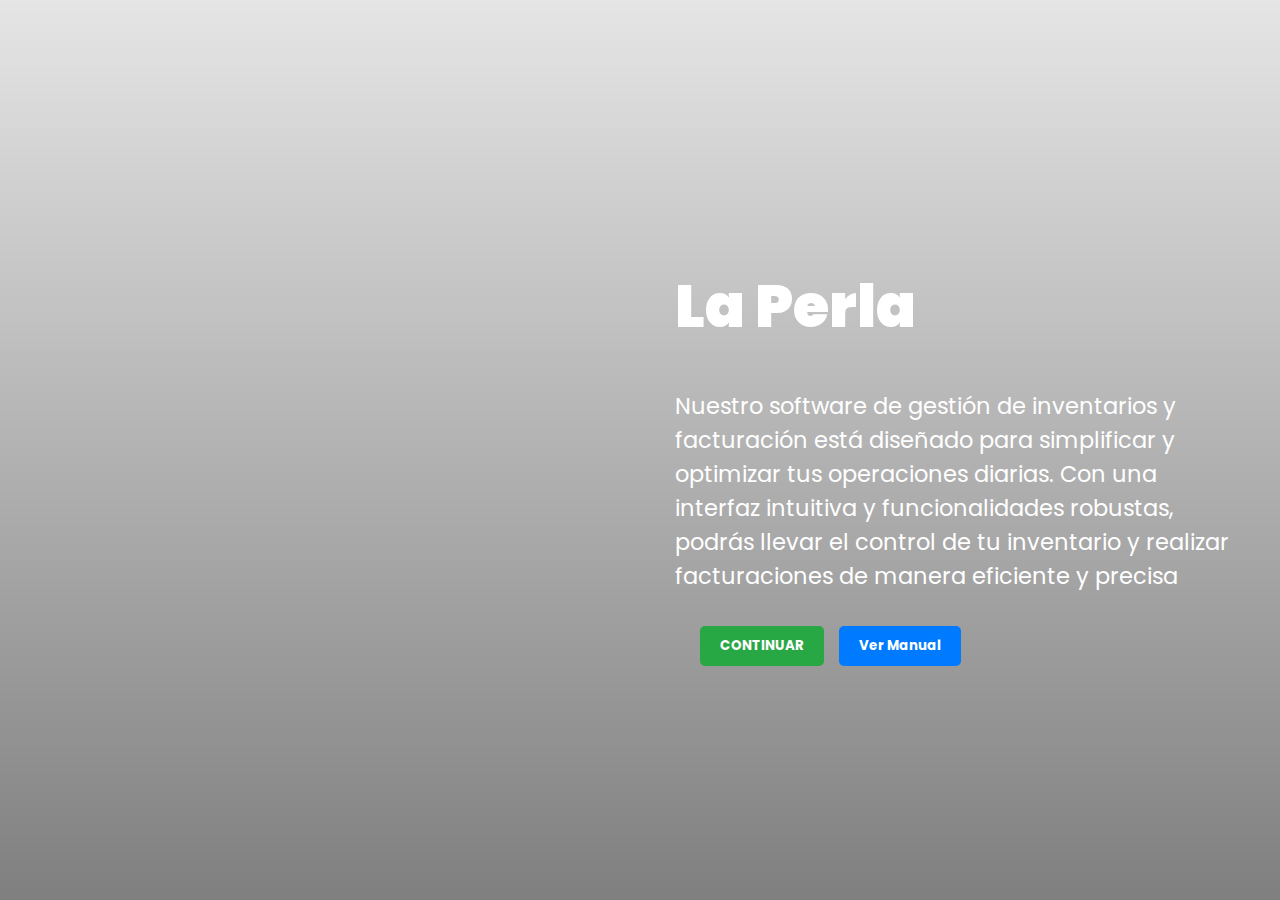
==== index.html @ 1836ad44 "pagina web La Perla" ====
<!DOCTYPE html>
<html lang="en">
  <head>
    <meta charset="UTF-8" />
    <link rel="stylesheet" href="resources/css/index.css" />
    <link rel="stylesheet" href="resources/css/poppis.css">
    <meta name="viewport" content="width=device-width, initial-scale=1.0" />
    <link rel="preconnect" href="https://fonts.googleapis.com" />
    <link rel="preconnect" href="https://fonts.gstatic.com" crossorigin />
    <link
      href="https://fonts.googleapis.com/css2?family=Poppins:ital,wght@0,100;0,200;0,300;0,400;0,500;0,600;0,700;0,800;0,900;1,100;1,200;1,300;1,400;1,500;1,600;1,700;1,800;1,900&display=swap"
      rel="stylesheet"
    />
    <title>La Perla</title>
  </head>
  <body>
    <div class="contenedor">
        <div class="fondo_negro"></div>
      <div class="contenido_principal">
        <div class="carta">
          <div class="carta_titulo">
            <h1 class="poppins-black">La Perla</h1>
          </div>
          <div class="carta_cuerpo">
            <p class="poppins-regular">
              Nuestro software de gestión de inventarios y facturación está
              diseñado para simplificar y optimizar tus operaciones diarias. Con
              una interfaz intuitiva y funcionalidades robustas, podrás llevar
              el control de tu inventario y realizar facturaciones de manera
              eficiente y precisa
            </p>
          </div>
          <div class="carta_pie">
            <input type="button" value="CONTINUAR" class="poppins-bold continuar-btn" id="continuar-btn" />
            <input type="button" value="Ver Manual" class="poppins-bold manual-btn" />
        </div>
        </div>
      </div>
    </div>
    <script src="resources/js/index.js"></script>
  </body>
</html>
---- resources/css/index.css ----
body{
    margin: 0;
    padding: 0;
}

.contenedor{
    position: relative;
    width: 100%;
    height: 100vh;
    background-image: url('../img/fondo1.jpg');
    background-size: cover;
    background-position: bottom;
    background-repeat: no-repeat;
    display: flex;
    justify-content:flex-end;

}

/* agregar fondo negro */
.fondo_negro{
    position: absolute;
    width: 100%;
    height: 100%;
    background: linear-gradient(to top, rgba(0, 0, 0, 0.5), rgba(0, 0, 0, 0.1));
    z-index: 1;
}

.contenido_principal{
    position: relative;
    width: 50%;
    height: 100%;
    display: flex;
    align-items: center;
    z-index: 2;
    /* background-color: black; */
}
.txt{
    color: gray;
}

.carta{
    width: 100%;
    padding: 35px;
    color: white;
}

.carta_titulo h1{
    font-size: 6.5vh;
}

.carta_cuerpo p{
    font-size: 2.5vh;
}

/* para botones */
.carta_pie {
    display: flex;
    /* justify-content: space-between; */
    padding: 10px;
    /* background-color: #f8f9fa; Light background for contrast */
    border-radius: 8px;
}

/* Common Button Styles */
.carta_pie input[type="button"] {
    font-family: 'Poppins', sans-serif;
    font-weight: bold;
    padding: 10px 20px;
    border: none;
    border-radius: 5px;
    cursor: pointer;
    transition: background-color 0.3s, color 0.3s, box-shadow 0.3s;
    margin-left: 15px;
}

/* Continue Button Specific Styles */
.continuar-btn {
    background-color: #28a745; /* Green */
    color: white;
}

.continuar-btn:hover {
    background-color: #218838;
    box-shadow: 0 4px 8px rgba(0, 0, 0, 0.1);
}

/* Manual Button Specific Styles */
.manual-btn {
    background-color: #007bff; /* Blue */
    color: white;
}

.manual-btn:hover {
    background-color: #0069d9;
    box-shadow: 0 4px 8px rgba(0, 0, 0, 0.1);
}
---- resources/css/poppis.css ----
.poppins-thin {
    font-family: "Poppins", sans-serif;
    font-weight: 100;
    font-style: normal;
  }
  
  .poppins-extralight {
    font-family: "Poppins", sans-serif;
    font-weight: 200;
    font-style: normal;
  }
  
  .poppins-light {
    font-family: "Poppins", sans-serif;
    font-weight: 300;
    font-style: normal;
  }
  
  .poppins-regular {
    font-family: "Poppins", sans-serif;
    font-weight: 400;
    font-style: normal;
  }
  
  .poppins-medium {
    font-family: "Poppins", sans-serif;
    font-weight: 500;
    font-style: normal;
  }
  
  .poppins-semibold {
    font-family: "Poppins", sans-serif;
    font-weight: 600;
    font-style: normal;
  }
  
  .poppins-bold {
    font-family: "Poppins", sans-serif;
    font-weight: 700;
    font-style: normal;
  }
  
  .poppins-extrabold {
    font-family: "Poppins", sans-serif;
    font-weight: 800;
    font-style: normal;
  }
  
  .poppins-black {
    font-family: "Poppins", sans-serif;
    font-weight: 900;
    font-style: normal;
  }
  
  .poppins-thin-italic {
    font-family: "Poppins", sans-serif;
    font-weight: 100;
    font-style: italic;
  }
  
  .poppins-extralight-italic {
    font-family: "Poppins", sans-serif;
    font-weight: 200;
    font-style: italic;
  }
  
  .poppins-light-italic {
    font-family: "Poppins", sans-serif;
    font-weight: 300;
    font-style: italic;
  }
  
  .poppins-regular-italic {
    font-family: "Poppins", sans-serif;
    font-weight: 400;
    font-style: italic;
  }
  
  .poppins-medium-italic {
    font-family: "Poppins", sans-serif;
    font-weight: 500;
    font-style: italic;
  }
  
  .poppins-semibold-italic {
    font-family: "Poppins", sans-serif;
    font-weight: 600;
    font-style: italic;
  }
  
  .poppins-bold-italic {
    font-family: "Poppins", sans-serif;
    font-weight: 700;
    font-style: italic;
  }
  
  .poppins-extrabold-italic {
    font-family: "Poppins", sans-serif;
    font-weight: 800;
    font-style: italic;
  }
  
  .poppins-black-italic {
    font-family: "Poppins", sans-serif;
    font-weight: 900;
    font-style: italic;
  }
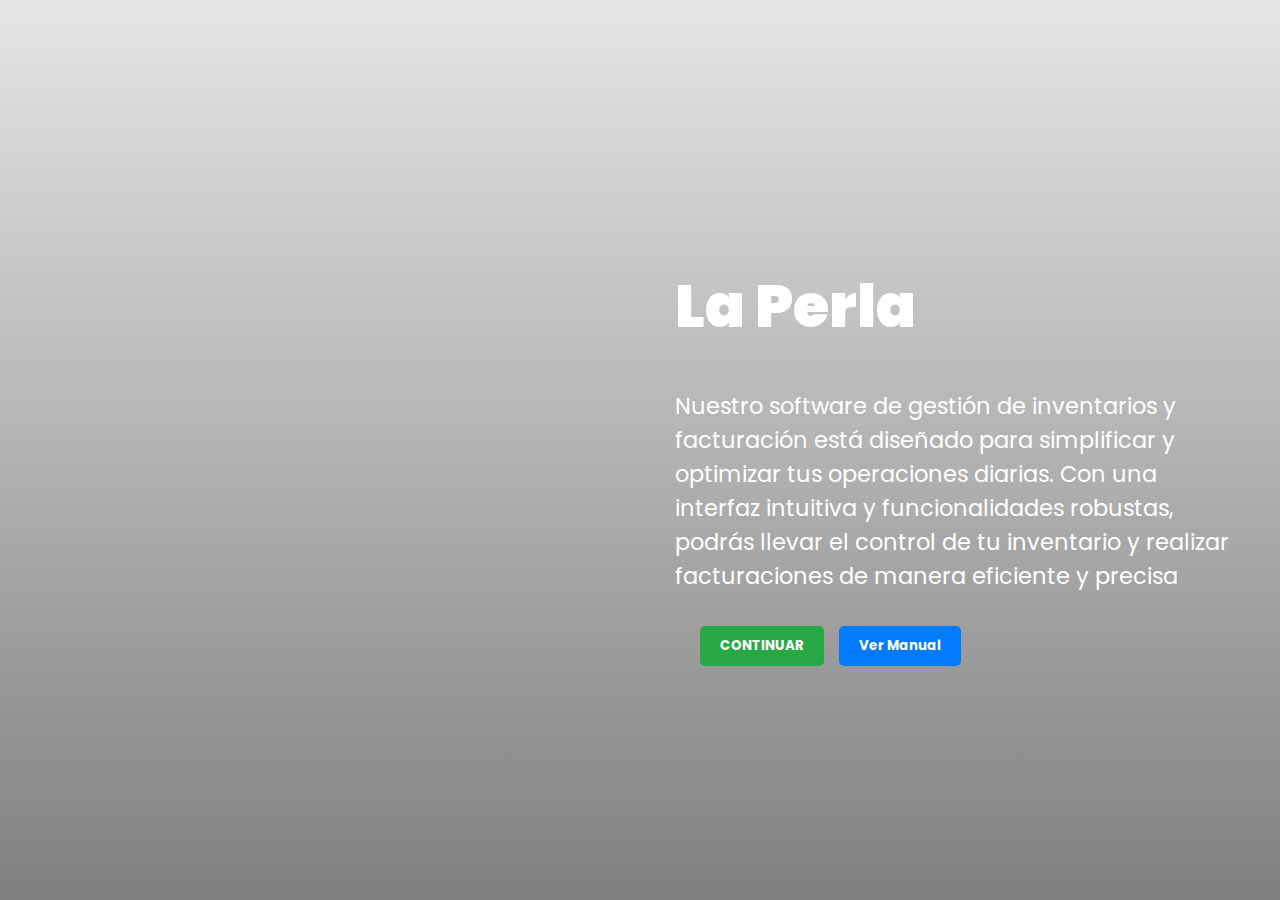
==== commit c285a5ef: "se termino el diseno de la parte principal" ====
--- a/index.html
+++ b/index.html
@@ -5,6 +5,7 @@
     <link rel="stylesheet" href="resources/css/index.css" />
     <link rel="stylesheet" href="resources/css/poppis.css">
     <meta name="viewport" content="width=device-width, initial-scale=1.0" />
+    <link rel="shortcut icon" href="resources/img/perlafinal.ico" type="image/x-icon">
     <link rel="preconnect" href="https://fonts.googleapis.com" />
     <link rel="preconnect" href="https://fonts.gstatic.com" crossorigin />
     <link
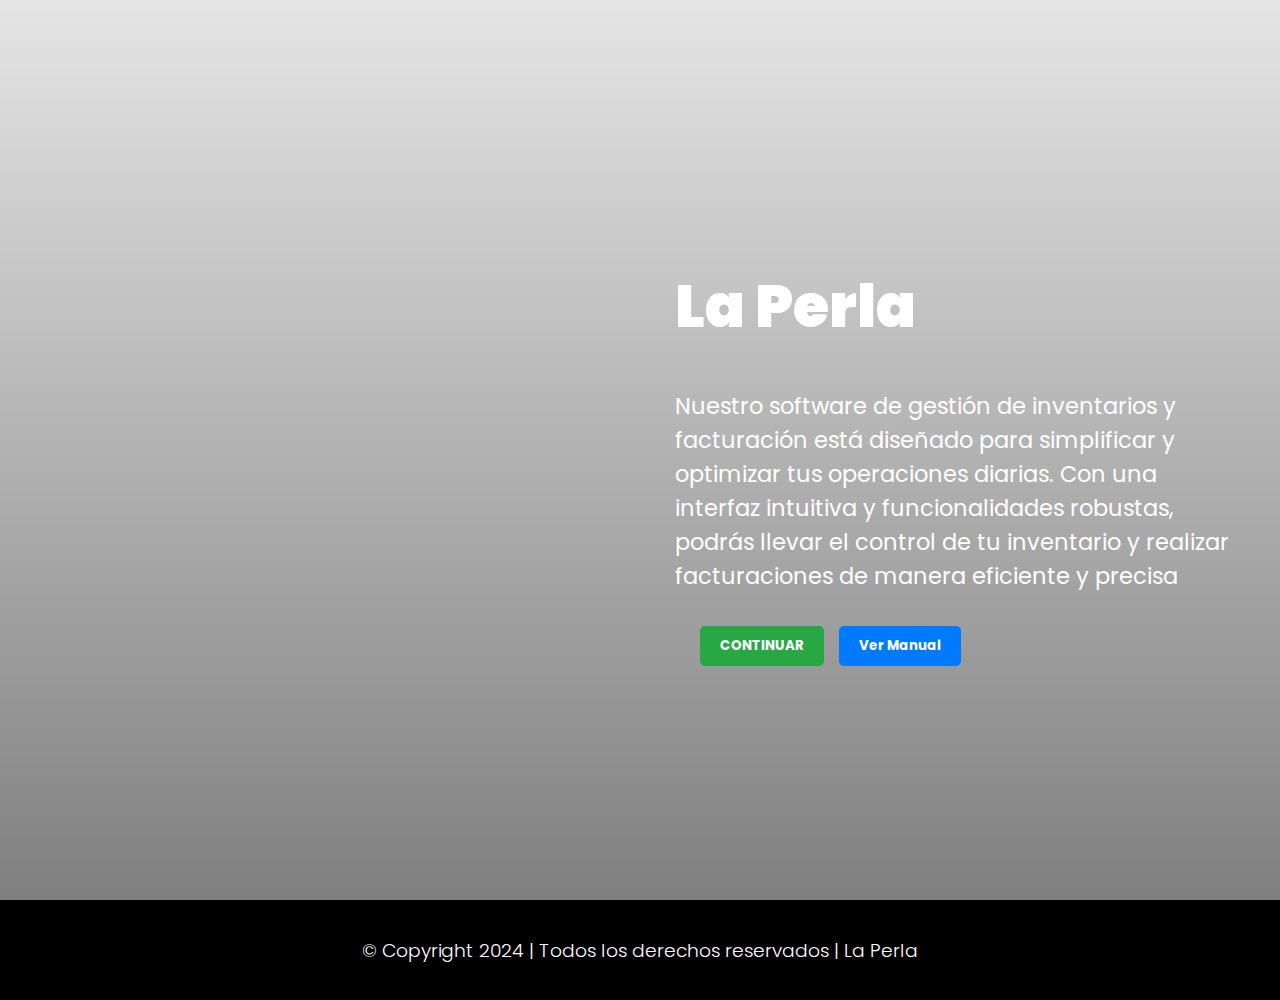
==== commit 6c64f6d7: "se grego video" ====
--- a/index.html
+++ b/index.html
@@ -33,11 +33,16 @@
           </div>
           <div class="carta_pie">
             <input type="button" value="CONTINUAR" class="poppins-bold continuar-btn" id="continuar-btn" />
-            <input type="button" value="Ver Manual" class="poppins-bold manual-btn" />
+            <input type="button" value="Ver Manual" class="poppins-bold manual-btn"  id="ver_manual-btn"/>
         </div>
         </div>
       </div>
     </div>
+    <div class="pie_pagina">
+      <h3 class="poppins-light">
+        © Copyright 2024 | Todos los derechos reservados | La Perla
+      </h3>
+    </div>
     <script src="resources/js/index.js"></script>
   </body>
 </html>
--- a/resources/css/index.css
+++ b/resources/css/index.css
@@ -93,4 +93,19 @@
 .manual-btn:hover {
     background-color: #0069d9;
     box-shadow: 0 4px 8px rgba(0, 0, 0, 0.1);
-}+}
+
+/* pie de pagina */
+.pie_pagina {
+    width: 100%;
+    height: 100px;
+    background-color: black;
+    display: flex;
+    justify-content: center;
+    align-items: center;
+  }
+  .pie_pagina h3 {
+    color: white;
+    text-align: center;
+  }
+  